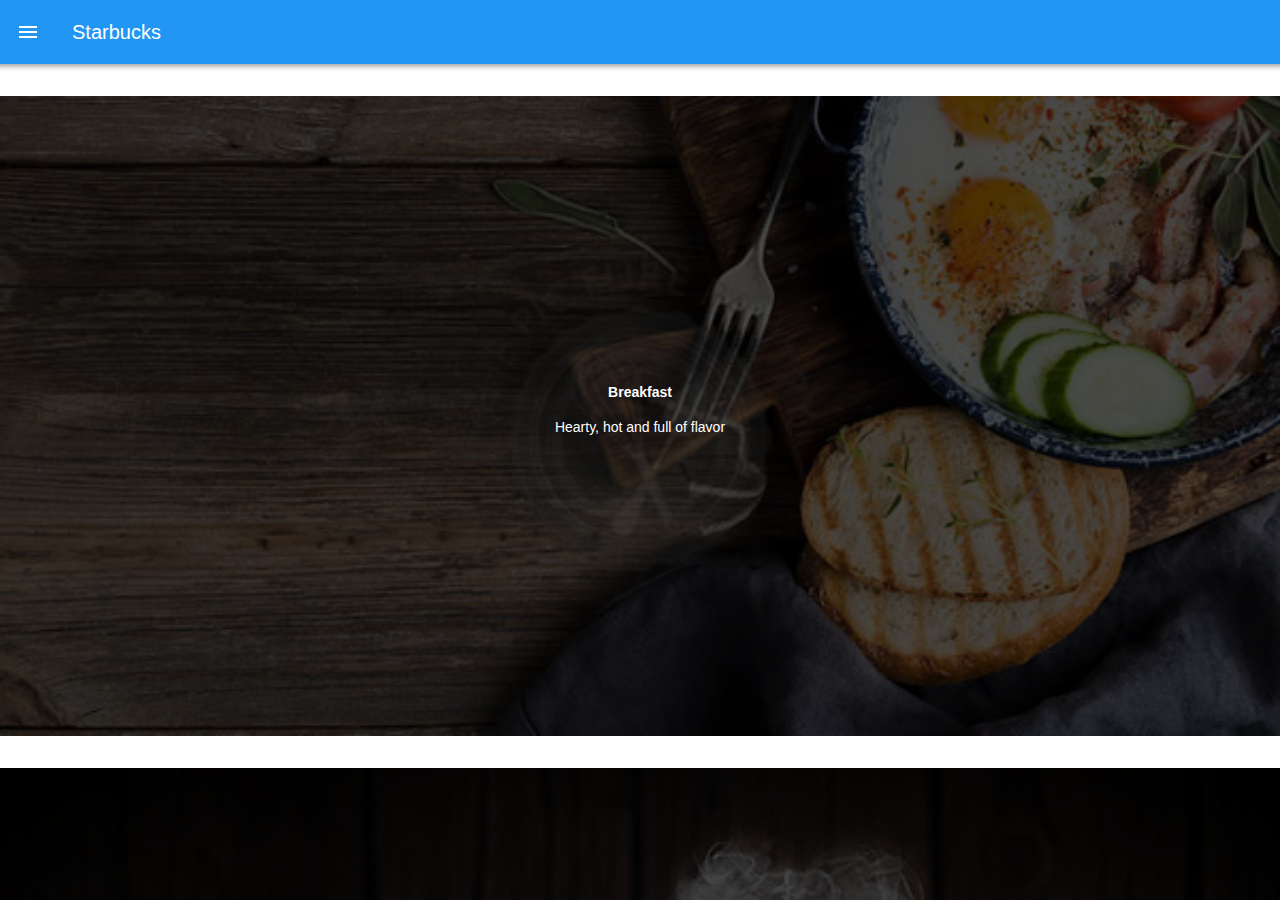
==== index.html @ 434e1d9d "Add files via upload" ====
<!doctype html>
<html>
<head>
<meta charset="utf-8">
<title>Starbucks Honduras</title>
<meta name="viewport" content="width=device-width, initial-scale=1">
<link href="css/framework7.min.css" rel="stylesheet">
<link href="css/material-icons.css" rel="stylesheet">
<link href="css/style.css" rel="stylesheet">

</head>

<body>

	<div id="app">
      <!-- Statusbar overlay -->
      <div class="statusbar"></div>
	  
	  	<section class="panel panel-left panel-cover">
		  
			<article class="block">
				<img src="img/starbucks-logo-png-transparent.png" width="100px" class="center-block">
			</article>
			
			<article class="">
				<div class="list links-list">
					<ul>
						<li><a href="#">Home</a></li>
						<li><a href="#">Menu</a></li>
						<li><a href="#">Favorites</a></li>
						<li><a href="#">Shop</a></li>
						<li><a href="#">Profile</a></li>
						<li><a href="#">Help</a></li>
					</ul>
					
				</div>
			</article>
		  
		</section>
		
		
		
      <!-- Your main view, should have "view-main" class -->
      <div class="view view-main view-init">
        <!-- Initial Page, "data-name" contains page name -->
        <div data-name="home" class="page">

          <!-- Top Navbar -->
          <div class="navbar">
            <div class="navbar-inner">
              
				<div class="left">
					<a class="link icon-only panel-open" data-panel="left"><i class="icon material-icons">menu</i></a>
				</div>
				<div class="title">Starbucks</div>
            </div>
          </div>

          

          <!-- Scrollable page content -->
          <section class="page-content">
			  
			 	<article class="block bg-breakfast" id="breakfast">
					<div class="overlay">
						<div class="info-menu">
							<h4>Breakfast</h4>
							<p>Hearty, hot and full of flavor</p>
						</div>
					</div>
			  	</article>
			  	
			  	<article class="block bg-espresso" id="espresso">
					<div class="overlay">
						<div class="info-menu">
							<h4>Espresso</h4>
							<p>Lattes, Cappuccino</p>
						</div>
					</div>
			  	</article>
			  
			  	<article class="block bg-lunch" id="lunch">
					<div class="overlay">
						<div class="info-menu">
							<h4>Lunch</h4>
							<p>Simple, Delicious</p>
						</div>
					</div>
			  	</article>
			  	
			  	<article class="block bg-drinks" id="drinks">
					<div class="overlay">
						<div class="info-menu">
							<h4>Drinks</h4>
							<p>Ice Tea, Frappuccinos</p>
						</div>
					</div>
			  	</article>
			  
			  	<article class="block bg-dessert" id="dessert">
					<div class="overlay">
						<div class="info-menu">
							<h4>Desserts</h4>
							<p>Cookies, Pies</p>
						</div>
					</div>
			  	</article>
			  
          </section>
        </div>
      </div>
    </div>
	
	
	<script src="js/framework7.min.js"></script>
	<script src="js/my-app.js"></script>	
	
	
	
	
	

</body>
</html>
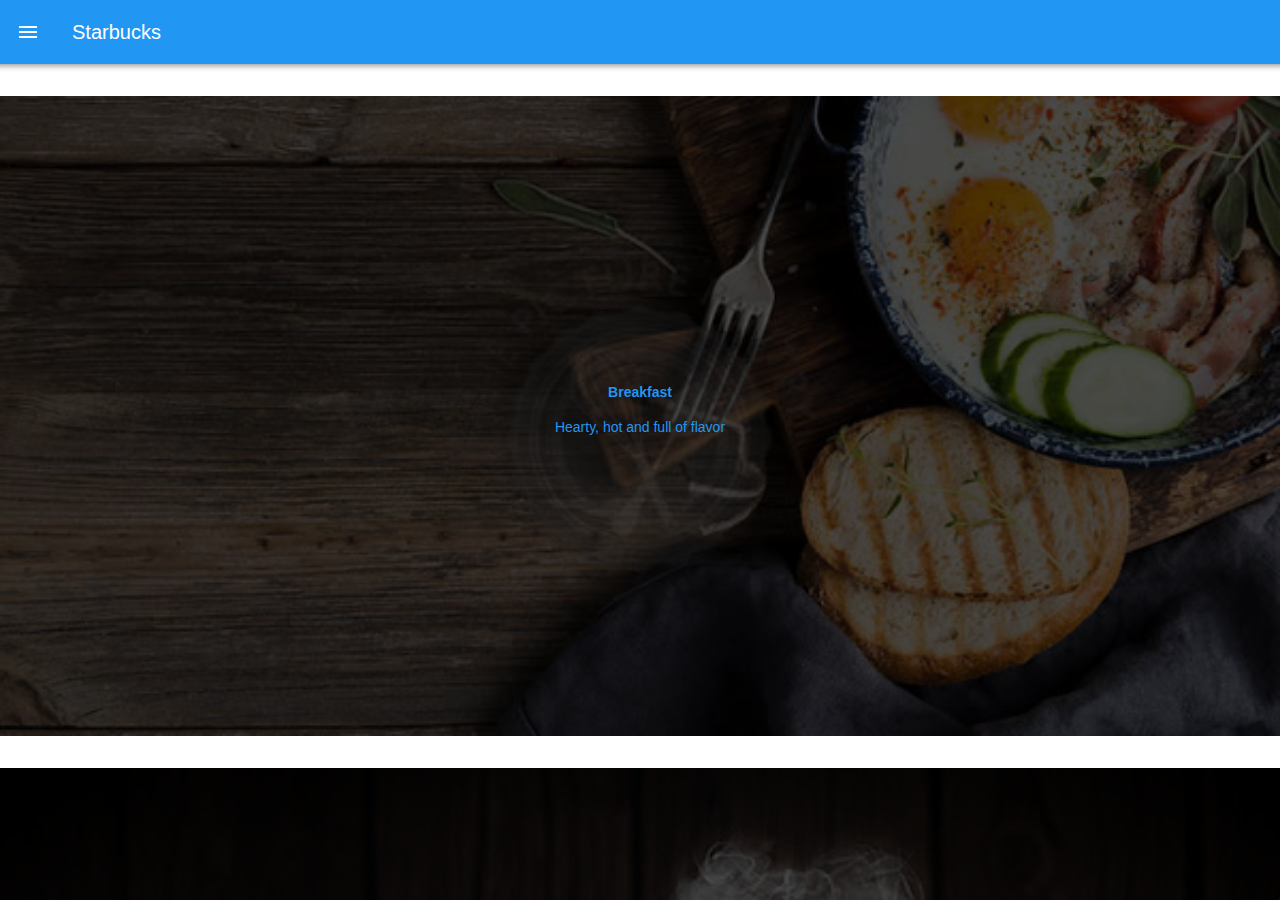
==== commit d7224c11: "Add files via upload" ====
--- a/index.html
+++ b/index.html
@@ -26,7 +26,7 @@
 				<div class="list links-list">
 					<ul>
 						<li><a href="#">Home</a></li>
-						<li><a href="#">Menu</a></li>
+						<li><a href="/info/" class="panel-close">Menu</a></li>
 						<li><a href="#">Favorites</a></li>
 						<li><a href="#">Shop</a></li>
 						<li><a href="#">Profile</a></li>
@@ -63,10 +63,12 @@
 			  
 			 	<article class="block bg-breakfast" id="breakfast">
 					<div class="overlay">
+					<a href="/info/" class="item-link">
 						<div class="info-menu">
 							<h4>Breakfast</h4>
 							<p>Hearty, hot and full of flavor</p>
 						</div>
+					</a>
 					</div>
 			  	</article>
 			  	
@@ -80,12 +82,12 @@
 			  	</article>
 			  
 			  	<article class="block bg-lunch" id="lunch">
-					<div class="overlay">
-						<div class="info-menu">
-							<h4>Lunch</h4>
-							<p>Simple, Delicious</p>
+						<div class="overlay">
+							<div class="info-menu">
+								<h4>Lunch</h4>
+								<p>Simple, Delicious</p>
+							</div>
 						</div>
-					</div>
 			  	</article>
 			  	
 			  	<article class="block bg-drinks" id="drinks">
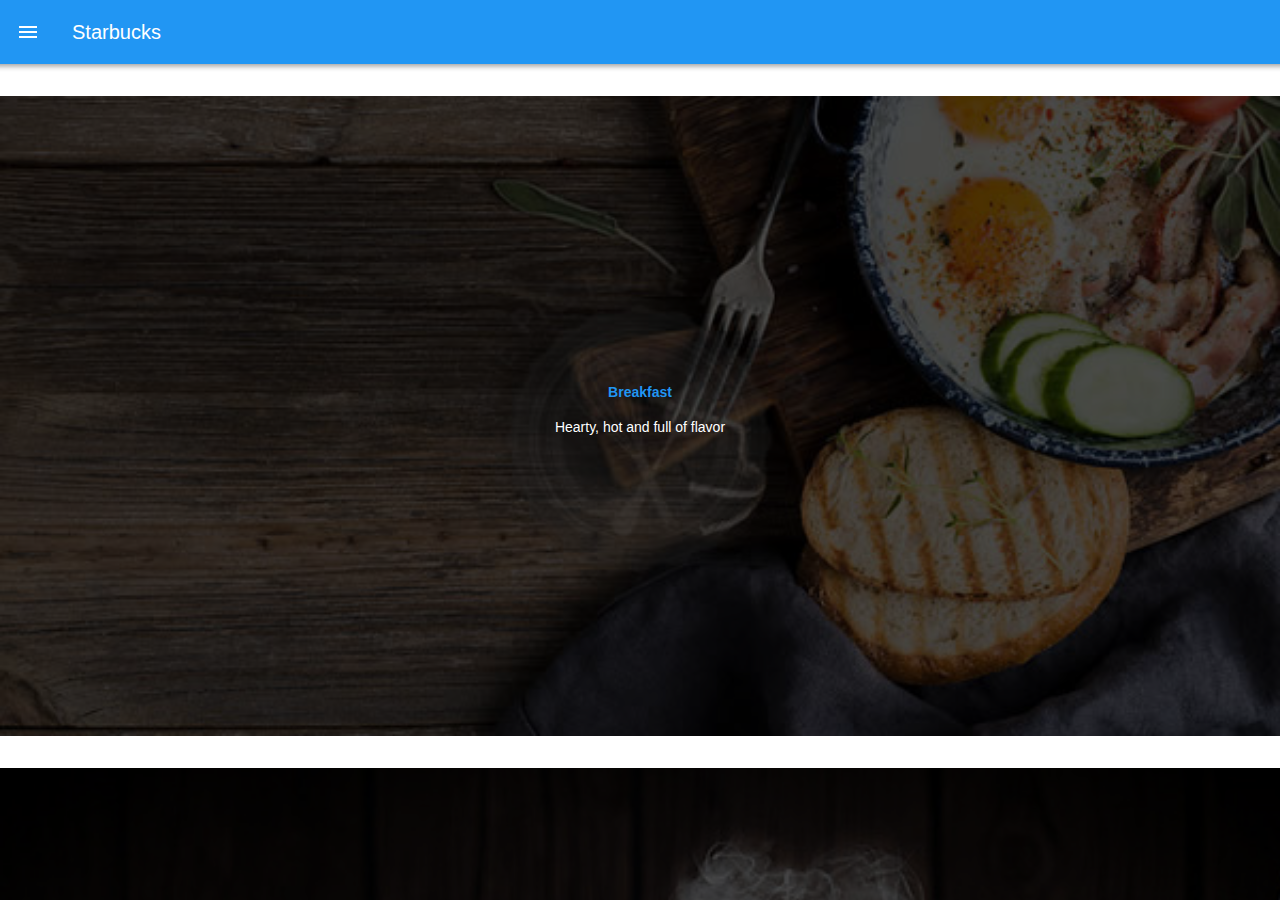
==== commit 496e9aae: "Add files via upload" ====
--- a/index.html
+++ b/index.html
@@ -26,7 +26,7 @@
 				<div class="list links-list">
 					<ul>
 						<li><a href="#">Home</a></li>
-						<li><a href="/info/" class="panel-close">Menu</a></li>
+						<li><a href="#">Menu</a></li>
 						<li><a href="#">Favorites</a></li>
 						<li><a href="#">Shop</a></li>
 						<li><a href="#">Profile</a></li>
@@ -59,16 +59,14 @@
           
 
           <!-- Scrollable page content -->
-          <section class="page-content">
+          <section class="page-content" id="home">
 			  
 			 	<article class="block bg-breakfast" id="breakfast">
 					<div class="overlay">
-					<a href="/info/" class="item-link">
 						<div class="info-menu">
-							<h4>Breakfast</h4>
+							<a href="/breakfast/"><h4>Breakfast</h4></a>
 							<p>Hearty, hot and full of flavor</p>
 						</div>
-					</a>
 					</div>
 			  	</article>
 			  	
@@ -82,12 +80,12 @@
 			  	</article>
 			  
 			  	<article class="block bg-lunch" id="lunch">
-						<div class="overlay">
-							<div class="info-menu">
-								<h4>Lunch</h4>
-								<p>Simple, Delicious</p>
-							</div>
+					<div class="overlay">
+						<div class="info-menu">
+							<h4>Lunch</h4>
+							<p>Simple, Delicious</p>
 						</div>
+					</div>
 			  	</article>
 			  	
 			  	<article class="block bg-drinks" id="drinks">
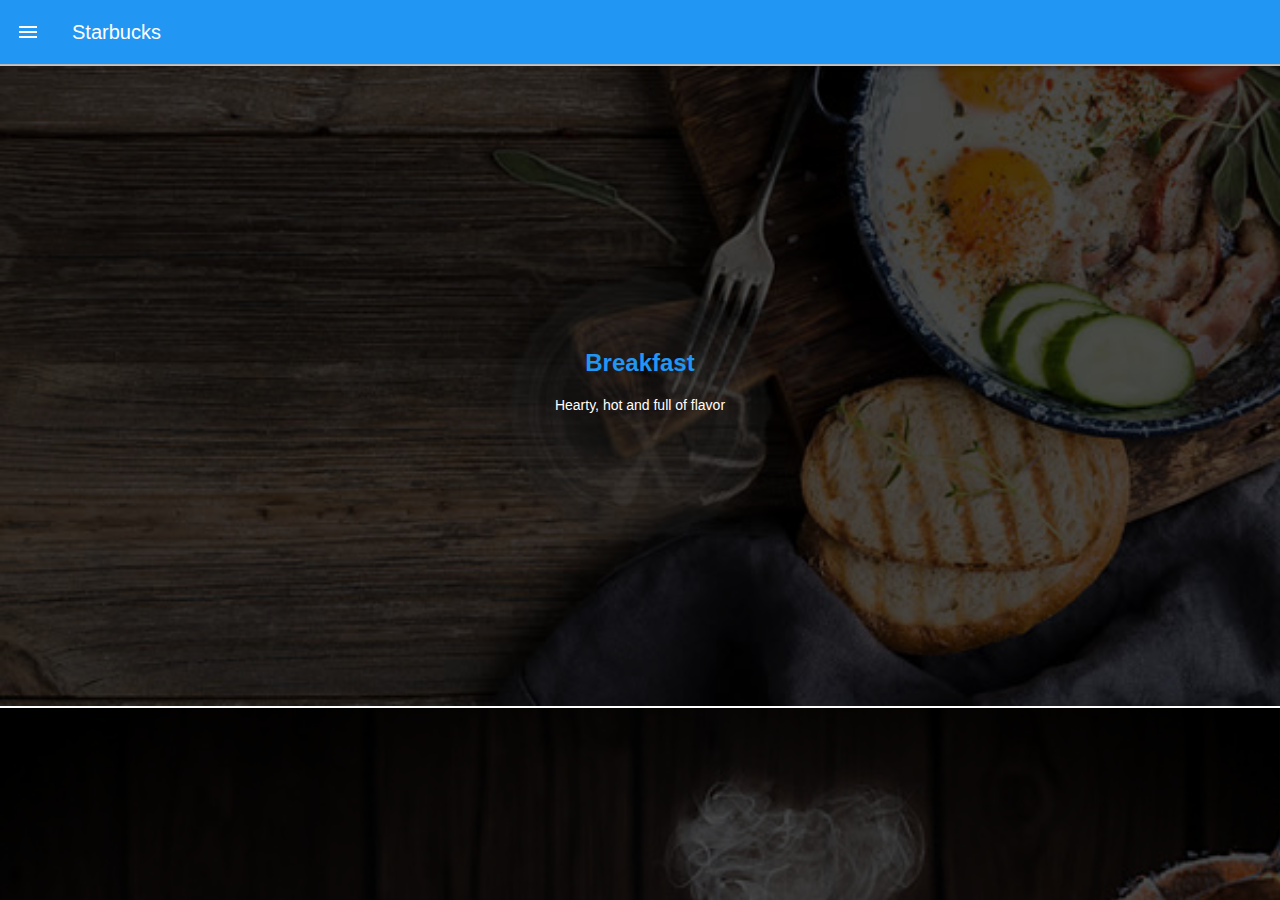
==== commit a6a9a8a4: "Add files via upload" ====
--- a/index.html
+++ b/index.html
@@ -22,15 +22,65 @@
 				<img src="img/starbucks-logo-png-transparent.png" width="100px" class="center-block">
 			</article>
 			
-			<article class="">
-				<div class="list links-list">
+			<article id="nav-list">
+				<div class="list media-list">
 					<ul>
-						<li><a href="#">Home</a></li>
-						<li><a href="#">Menu</a></li>
-						<li><a href="#">Favorites</a></li>
-						<li><a href="#">Shop</a></li>
-						<li><a href="#">Profile</a></li>
-						<li><a href="#">Help</a></li>
+						<li><a href="/home/" class="item-content item-link panel-close">
+							<div class="item-media">
+								<i class="icon material-icons">home</i>
+							</div>
+							<div class="item-inner">
+								<div class="item-title">
+									Home
+								</div>
+							</div>
+							</a>
+						</li>
+						<li><a href="/home/" class="item-content item-link panel-close">
+							<div class="item-media">
+								<i class="icon material-icons">favorite</i>
+							</div>
+							<div class="item-inner">
+								<div class="item-title">
+									Favorites
+								</div>
+							</div>
+							</a>
+						</li>
+						<li><a href="/home/" class="item-content item-link panel-close">
+							<div class="item-media">
+								<i class="icon material-icons">add_shopping_cart</i>
+							</div>
+							<div class="item-inner">
+								<div class="item-title">
+									Shop
+								</div>
+							</div>
+							</a>
+						</li>
+						<li><a href="/home/" class="item-content item-link panel-close">
+							<div class="item-media">
+								<i class="icon material-icons">account_circle</i>
+							</div>
+							<div class="item-inner">
+								<div class="item-title">
+									Profile
+								</div>
+							</div>
+							</a>
+						</li>
+						<li><a href="/home/" class="item-content item-link panel-close">
+							<div class="item-media">
+								<i class="icon material-icons">help</i>
+							</div>
+							<div class="item-inner">
+								<div class="item-title">
+									Help
+								</div>
+							</div>
+							</a>
+						</li>
+						
 					</ul>
 					
 				</div>
--- a/css/style.css
+++ b/css/style.css
@@ -22,6 +22,7 @@
 	text-align: center;
 	padding: 25% 0;
 	position: relative;
+	margin: 2px 0;	
 }
 .bg-breakfast{
 	background-image: url(../img/breakfast-bg.jpg);
@@ -54,6 +55,73 @@
 	display: block;
 }
 
+#home h4{
+	font-size: 24px;
+}
+
+
+#menu .card-header{
+	font-size: 14px;
+	color: #606162;
+	font-weight: 600;
+	justify-content: center;
+}
+#menu .card-header::after{
+	background-color: transparent;
+}
+#menu .card-footer{
+	color: #0D9F67;
+	font-weight: 600;
+	text-align: center;
+	justify-content: center;
+}
+#menu .card-footer::before{
+	background-color: transparent;
+}
+#menu .card-content img{
+	max-height: 140px;
+}
+
+#nav-list .icon{
+	color: #0D9F67;
+}
+.item-media::after {
+    content: '';
+    position: absolute;
+    background-color: rgba(0,0,0,.12);
+    display: block;
+    z-index: 15;
+    top: auto;
+    right: auto;
+    bottom: 0;
+    left: 0;
+    height: 1px;
+    width: 100%;
+    -webkit-transform-origin: 50% 100%;
+    transform-origin: 50% 100%;
+}
+
+
+#producto .info-producto{
+	border: 1px solid #C7C7C7;
+	margin: 32px 20px;
+	padding: 20px;
+}
+
+#producto .icon{
+	color:#C7C7C7;
+}
+
+#producto .precio{
+	text-align: right;
+	color: #0D9F67;
+	font-weight: 600;
+	float: right;
+}
+#producto .texto{
+	color:#929AA4;
+	text-align: center;
+}
 
 
 
@@ -67,3 +135,12 @@
 
 
 
+
+
+
+
+
+
+
+
+
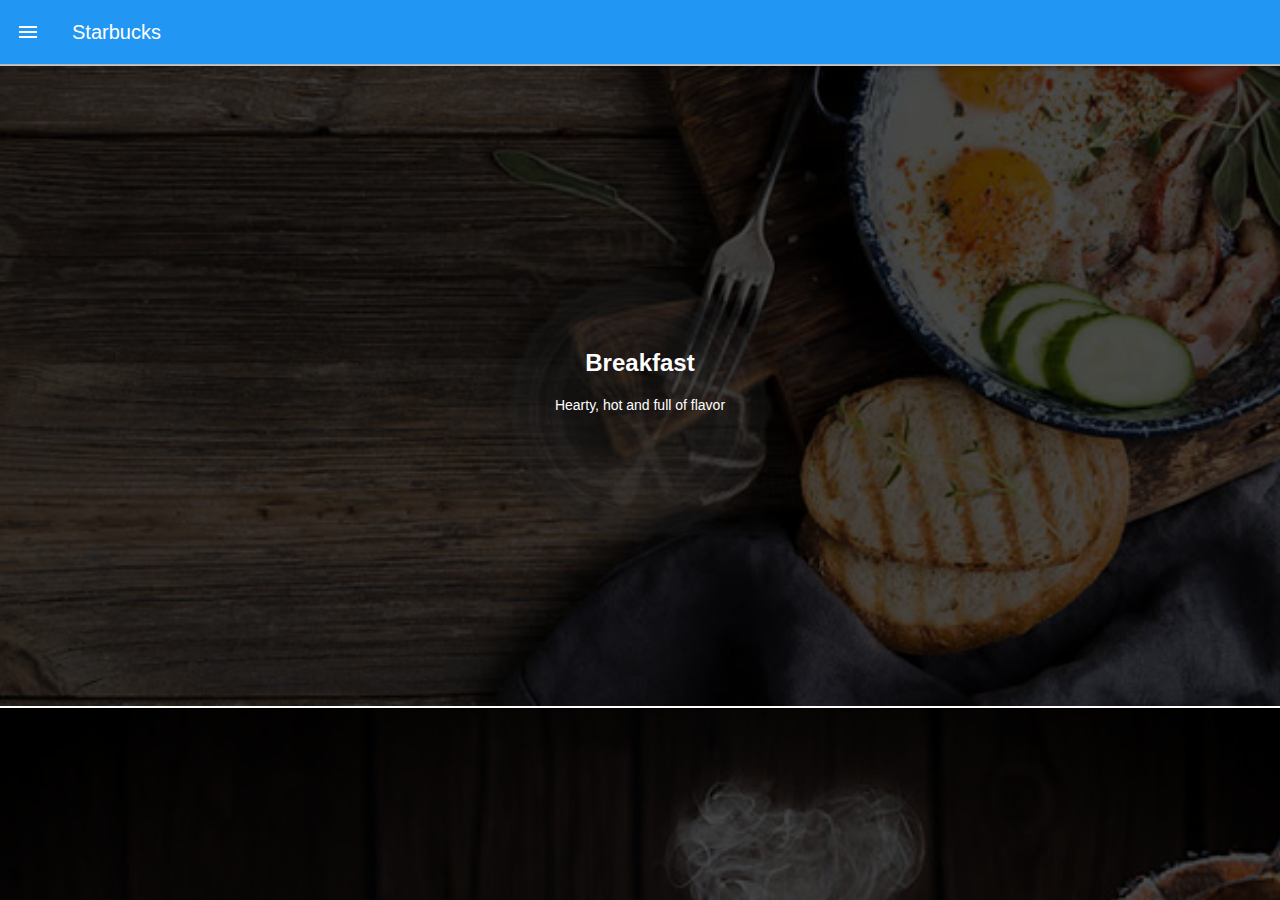
==== commit e0a96e8f: "Add files via upload" ====
--- a/index.html
+++ b/index.html
@@ -110,16 +110,19 @@
 
           <!-- Scrollable page content -->
           <section class="page-content" id="home">
-			  
+			  	
+			  	<a href="/breakfast/">
 			 	<article class="block bg-breakfast" id="breakfast">
 					<div class="overlay">
 						<div class="info-menu">
-							<a href="/breakfast/"><h4>Breakfast</h4></a>
+							<h4>Breakfast</h4>
 							<p>Hearty, hot and full of flavor</p>
 						</div>
 					</div>
 			  	</article>
+			  	</a>
 			  	
+			  	<a href="/espresso/">
 			  	<article class="block bg-espresso" id="espresso">
 					<div class="overlay">
 						<div class="info-menu">
@@ -128,6 +131,8 @@
 						</div>
 					</div>
 			  	</article>
+			  	</a>
+			  
 			  
 			  	<article class="block bg-lunch" id="lunch">
 					<div class="overlay">
